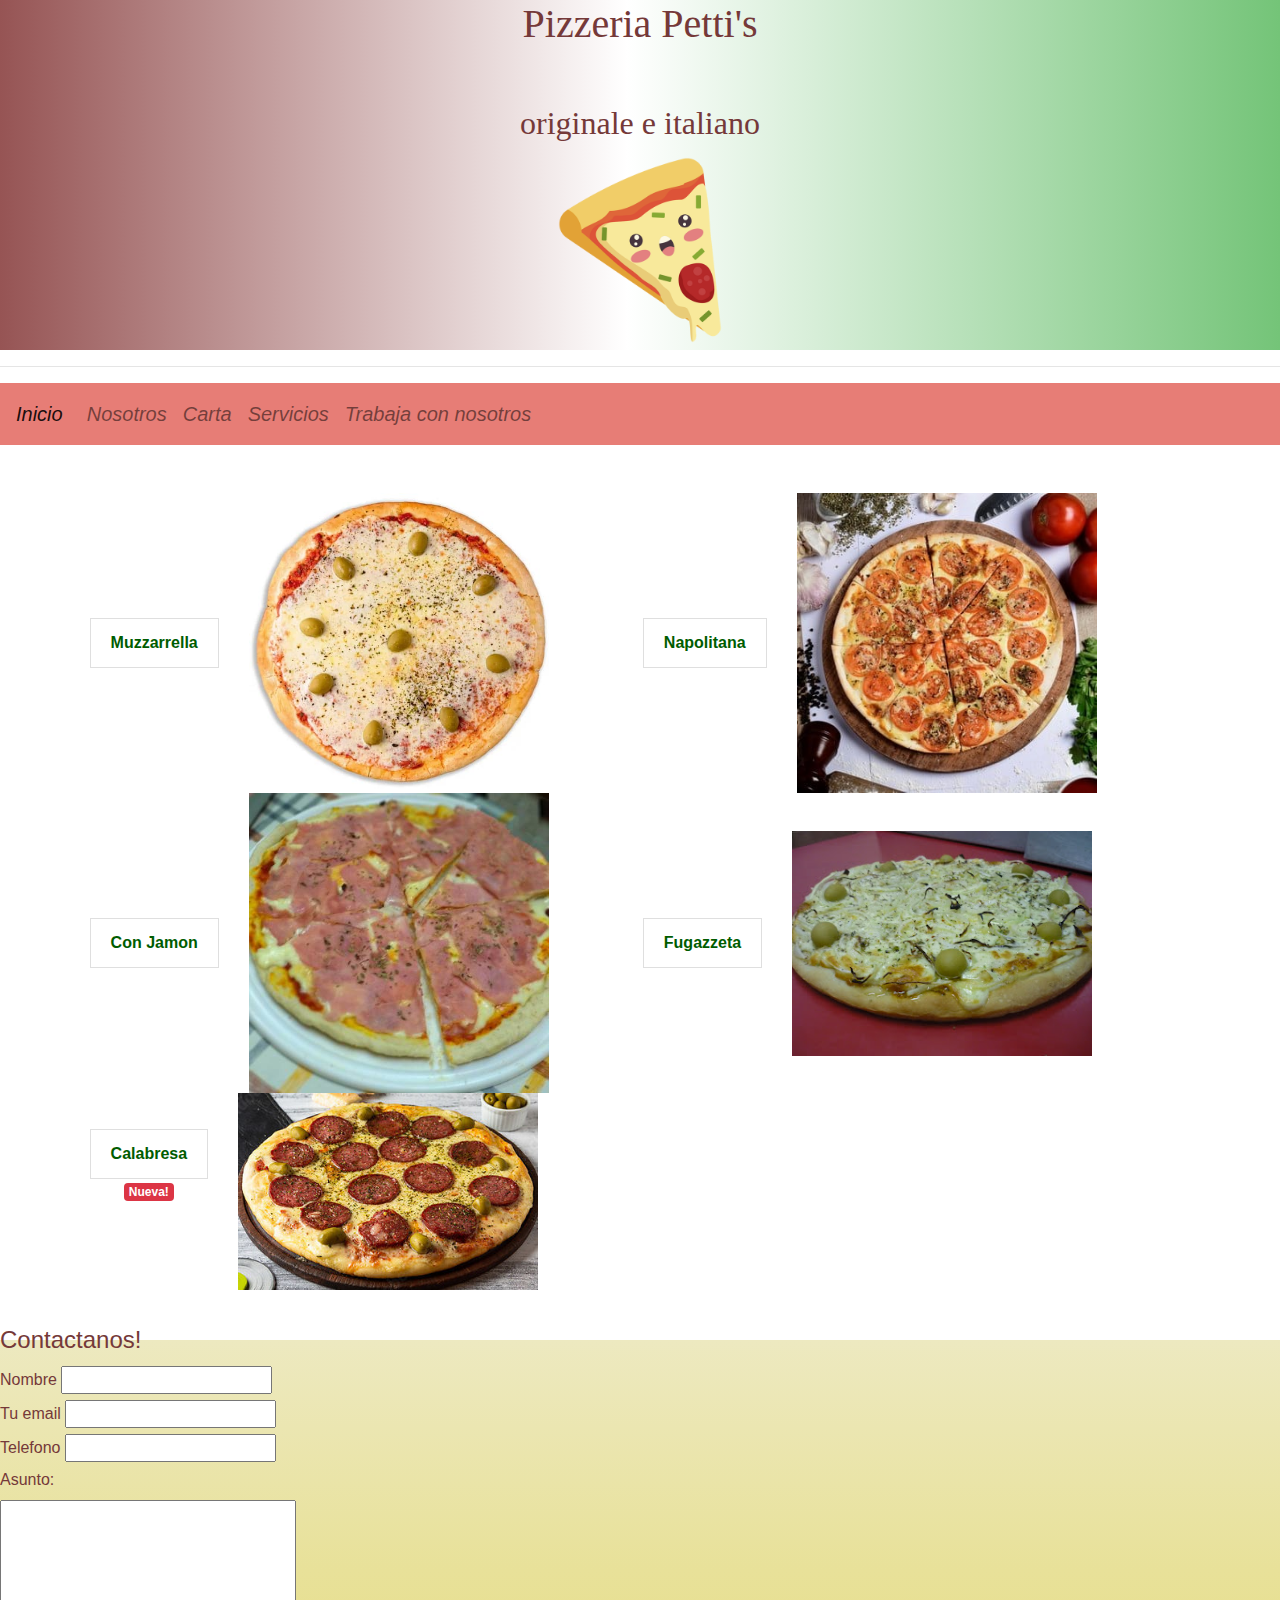
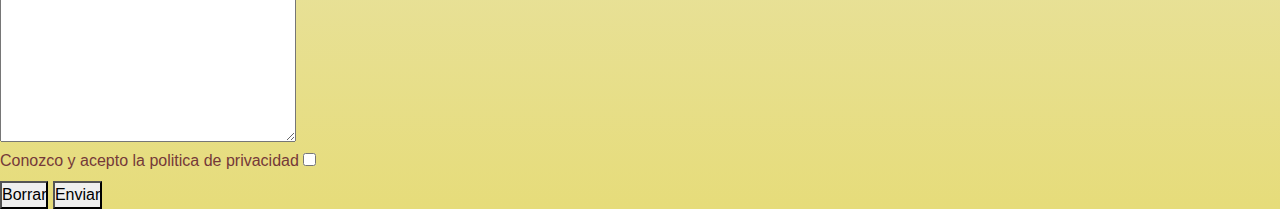
==== carta.html @ 35404a8d "primer git con proyecto pizzeria petti" ====
<!DOCTYPE html>
<html lang="en">
<head>
    <meta charset="UTF-8">
    <meta http-equiv="X-UA-Compatible" content="IE=edge">
    <meta name="viewport" content="width=device-width, initial-scale=1.0">
    <title>Pizzeria Petti</title>
    
    <!--CSS local-->
    <link rel="stylesheet" href="style.css">
    
</head>
<body>
    <header class="header--size--color">
        <h1>Pizzeria Petti's</h1> <br>
        <h2>originale e italiano</h2>
        <a href="index.html"></a><img class="header__img--size" src="img/img logo 2.png" alt="logo de la pizzeria" width="200px">
    </header> <hr>
    <main>
        <!--Nav de Bootstrap-->
        <nav class="navbar navbar-expand-lg navbar-light color-nav">
            <a class="navbar-brand" href="index.html">Inicio</a>
            <!--A partir de aca es donde se separan al tener una resolucion menor-->
            <button class="navbar-toggler" type="button" data-toggle="collapse" data-target="#navbarNav" aria-controls="navbarNav" aria-expanded="false" aria-label="Toggle navigation">
              <span class="navbar-toggler-icon"></span>
            </button>
            <div class="collapse navbar-collapse" id="navbarNav">
              <ul class="navbar-nav">
                <li class="nav-item">
                    <a class="nav-link" href="nosotros.html">Nosotros</a>
                </li>
                <li class="nav-item">
                    <a class="nav-link" href="carta.html">Carta</a>
                </li>
                <li class="nav-item">
                    <a class="nav-link" href="servicios.html">Servicios</a>
                </li>
                <li class="nav-item">
                    <a class="nav-link" href="contacto.html">Trabaja con nosotros</a>
                </li>
              </ul>
            </div>
          </nav>
        <br><br>

         <!-- BUDGES! -->
        <ol type="I" class="cartaCenter">
            <li><strong class="list-group-item">Muzzarrella</strong></li>
            <img class="imgCarta"src="img/muzzarrella.jpg" alt="foto de ejemplo" width= "300px">
            <li><strong class="list-group-item">Napolitana</strong></li>
            <img class="imgCarta"src="img/napolitana.jpg" alt="foto de ejemplo" width= "300px">
            <li><strong class="list-group-item">Con Jamon</strong></li>
            <img class="imgCarta"src="img/con jamon.jpg" alt="foto de ejemplo" width= "300px">
            <li><strong class="list-group-item">Fugazzeta</strong></li>
            <img class="imgCarta"src="img/fugazzetta.JPG" alt="foto de ejemplo" width= "300px">
            <li><strong class="list-group-item">Calabresa    </strong><span class="badge badge-danger">    Nueva! </span></li>  
            <img class="imgCarta"src="img/calabresa.jpg" alt="foto de ejemplo" width= "300px">
        </ol>
        
        

<!--FORMULARIO CONTACTOS-->
        <form action="">
            <fieldset>
                <legend>Contactanos!</legend>
                <div>
                    <label for="nombre">Nombre</label>
                    <input type="text" name="nombre" id="nombre"><br>
                </div>
                <div>
                    <label for="email">Tu email</label>
                    <input type="email"name="email" id="email"><br>
                </div>
                <div>
                    <label for="telefono">Telefono</label>
                    <input type="text" name="telefono" id="telefono"><br>
                </div>
                <!--TEXTBOX-->
                <div>
                    <label for="mensaje">Asunto:</label><br>
                    <textarea name="mensaje" id="mensaje" cols="30" rows="10"></textarea>
                </div>
                <!--CHECKBOX-->
                <div>
                    <label for="terminos">Conozco y acepto la politica de privacidad</label>
                    <input type="checkbox" name="terminos" id="terminos">
                </div>
                <!--BOTONES-->
                <div>
                    <button type="reset">Borrar</button>
                    <button type="submit">Enviar</button>
                </div>
            </fieldset>
        </form>

    </main>

        <!--BOOTSTRAP LIBRERIA JAVASCRIPT-->

        <script src="https://cdn.jsdelivr.net/npm/jquery@3.5.1/dist/jquery.slim.min.js" integrity="sha384-DfXdz2htPH0lsSSs5nCTpuj/zy4C+OGpamoFVy38MVBnE+IbbVYUew+OrCXaRkfj" crossorigin="anonymous"></script>

        <script src="https://cdn.jsdelivr.net/npm/popper.js@1.16.1/dist/umd/popper.min.js" integrity="sha384-9/reFTGAW83EW2RDu2S0VKaIzap3H66lZH81PoYlFhbGU+6BZp6G7niu735Sk7lN" crossorigin="anonymous"></script>
        <script src="https://cdn.jsdelivr.net/npm/bootstrap@4.6.1/dist/js/bootstrap.min.js" integrity="sha384-VHvPCCyXqtD5DqJeNxl2dtTyhF78xXNXdkwX1CZeRusQfRKp+tA7hAShOK/B/fQ2" crossorigin="anonymous"></script>
    
        <link rel="stylesheet" href="https://cdn.jsdelivr.net/npm/bootstrap@4.6.1/dist/css/bootstrap.min.css" integrity="sha384-zCbKRCUGaJDkqS1kPbPd7TveP5iyJE0EjAuZQTgFLD2ylzuqKfdKlfG/eSrtxUkn" crossorigin="anonymous">
    
        <!--VINCULAR BOOTSTRAP CSS-->
    
        <link rel="stylesheet" href="css/bootstrap.min.css">
    
        <!--VINCULAR BOOTSTRAP JAVASCRIPT-->
        
        <script src="js/bootstrap.min.js"></script>
    
</body>
</html>
---- style.css ----
* {
  margin: 0;
  padding: 0;
}

.color-nav {
  background-color: #e77d76;
}

nav {
  font-size: 20px;
  font-style: italic;
}

.header__img--size:hover {
  -webkit-transition: -webkit-transform 0.5s ease;
  transition: -webkit-transform 0.5s ease;
  transition: transform 0.5s ease;
  transition: transform 0.5s ease, -webkit-transform 0.5s ease;
  -webkit-transform: scale(1.2, 1.2);
          transform: scale(1.2, 1.2);
}

.article_animation {
  -webkit-animation-name: efecto;
          animation-name: efecto;
  -webkit-animation-timing-function: ease-in;
          animation-timing-function: ease-in;
  -webkit-animation-duration: 1s;
          animation-duration: 1s;
}

body {
  background-repeat: repeat;
  background-size: cover;
  background-size: contain;
}

main {
  color: #005c00;
  font-family: 'Urbanist', sans-serif;
}

fieldset {
  background-color: #dfd9a3;
  color: #753939;
  background: -webkit-gradient(linear, left top, left bottom, from(#ede9c0), color-stop(49%, #e8e199), to(#e6dc7a));
  background: linear-gradient(#ede9c0 0%, #e8e199 49%, #e6dc7a 100%);
}

.border {
  border: 5px solid #ca4355;
}

.nosotrosFont {
  font-size: 110%;
  /*text-transform: lowercase;*/
  word-spacing: 5px;
  display: -webkit-box;
  display: -ms-flexbox;
  display: flex;
  -ms-flex-wrap: wrap;
      flex-wrap: wrap;
  -webkit-box-orient: horizontal;
  -webkit-box-direction: normal;
      -ms-flex-direction: row;
          flex-direction: row;
  -webkit-box-pack: center;
      -ms-flex-pack: center;
          justify-content: center;
  -webkit-animation-name: efecto;
          animation-name: efecto;
  -webkit-animation-timing-function: ease-in;
          animation-timing-function: ease-in;
  -webkit-animation-duration: 1s;
          animation-duration: 1s;
}

.imgCarta:hover {
  -webkit-transition: -webkit-transform 0.5s ease;
  transition: -webkit-transform 0.5s ease;
  transition: transform 0.5s ease;
  transition: transform 0.5s ease, -webkit-transform 0.5s ease;
  -webkit-transform: scale(1.2, 1.2);
          transform: scale(1.2, 1.2);
}

.textPadding, h3, .article__align {
  padding-top: 5%;
}

h3 {
  padding-bottom: 20px;
}

.cartaCenter {
  -webkit-animation-name: efecto;
          animation-name: efecto;
  -webkit-animation-timing-function: ease-in;
          animation-timing-function: ease-in;
  -webkit-animation-duration: 0.5s;
          animation-duration: 0.5s;
}

.cartaCenter li {
  display: inline-block;
  padding-left: 7%;
  padding-right: 2%;
  padding-bottom: 8%;
}

.contenedores {
  display: -ms-grid;
  display: grid;
  font-size: 20px;
  color: #31a331;
  border: 3px solid black;
  -ms-grid-columns: 1fr 1fr 1fr;
      grid-template-columns: 1fr 1fr 1fr;
  -ms-grid-rows: 30% 50% 20%;
      grid-template-rows: 30% 50% 20%;
      grid-template-areas: "header header header" "relleno relleno relleno" "footer footer footer";
  -webkit-animation-name: efecto;
          animation-name: efecto;
  -webkit-animation-timing-function: ease-in;
          animation-timing-function: ease-in;
  -webkit-animation-duration: 0.5s;
          animation-duration: 0.5s;
}

.container, .nosotrosFont, .article__align, .cartaCenter li, .contenedores {
  text-align: center;
}

.container-fixed {
  width: 100%;
}

.relleno {
  grid-area: "relleno";
  background-color: white;
  height: 100px;
}

.carousel .carousel-indicators li {
  height: 20px;
  width: 20px;
  border-radius: 100%;
}

.carousel img {
  -o-object-fit: cover;
     object-fit: cover;
  -o-object-position: center;
     object-position: center;
  height: 55vh;
  width: 100%;
}

.footer {
  grid-area: "footer";
  background-color: white;
  height: 40px;
}

.local1-icon,
.local2-icon,
.local3-icon {
  height: 600px;
  width: 600px;
  border: 2px solid #333;
}

.local1-icon {
  background-image: url("img/local/local1.jpg");
  background-size: cover;
  background-position: center;
}

.local2-icon {
  background-image: url("img/local/local2.jpg");
  background-size: cover;
  background-position: center;
}

.local3-icon {
  background-image: url("img/local/local3.jpg");
  background-size: cover;
  background-position: center;
}

@media only screen and (max-width: 480px) {
  .contenedores {
    font-size: 12px;
    padding-bottom: 20px;
  }
  .nosotrosFont {
    font-size: 15px;
  }
}

@media only screen and (max-width: 600px) {
  .contenedores {
    font-size: 14px;
    padding-bottom: 50px;
  }
  .nosotrosFont {
    font-size: 16px;
  }
  .cartaCenter {
    font-size: 20px;
  }
}

@media only screen and (max-width: 1200px) {
  .contenedores {
    font-size: 18px;
    padding-bottom: 50px;
  }
  .nosotrosFont {
    font-size: 20px;
  }
  .cartaCenter {
    font-size: 20px;
  }
}

@-webkit-keyframes efecto {
  0% {
    opacity: 10%;
  }
  50% {
    opacity: 50%;
  }
}

@keyframes efecto {
  0% {
    opacity: 10%;
  }
  50% {
    opacity: 50%;
  }
}

.header--size--color {
  color: #753939;
  background-color: black;
  font-size: 200%;
  text-align: center;
  font-family: 'Lobster', cursive;
  background: #b19292;
  background: -webkit-gradient(linear, left top, right top, from(#965454), color-stop(49%, white), to(#74c478));
  background: linear-gradient(90deg, #965454 0%, white 49%, #74c478 100%);
}

footer {
  background-color: #dfd9a3;
  color: #753939;
  font-family: 'Urbanist', sans-serif;
  background: -webkit-gradient(linear, left top, left bottom, from(#ede9c0), color-stop(49%, #e8e199), to(#e6dc7a));
  background: linear-gradient(#ede9c0 0%, #e8e199 49%, #e6dc7a 100%);
}
/*# sourceMappingURL=style.css.map */
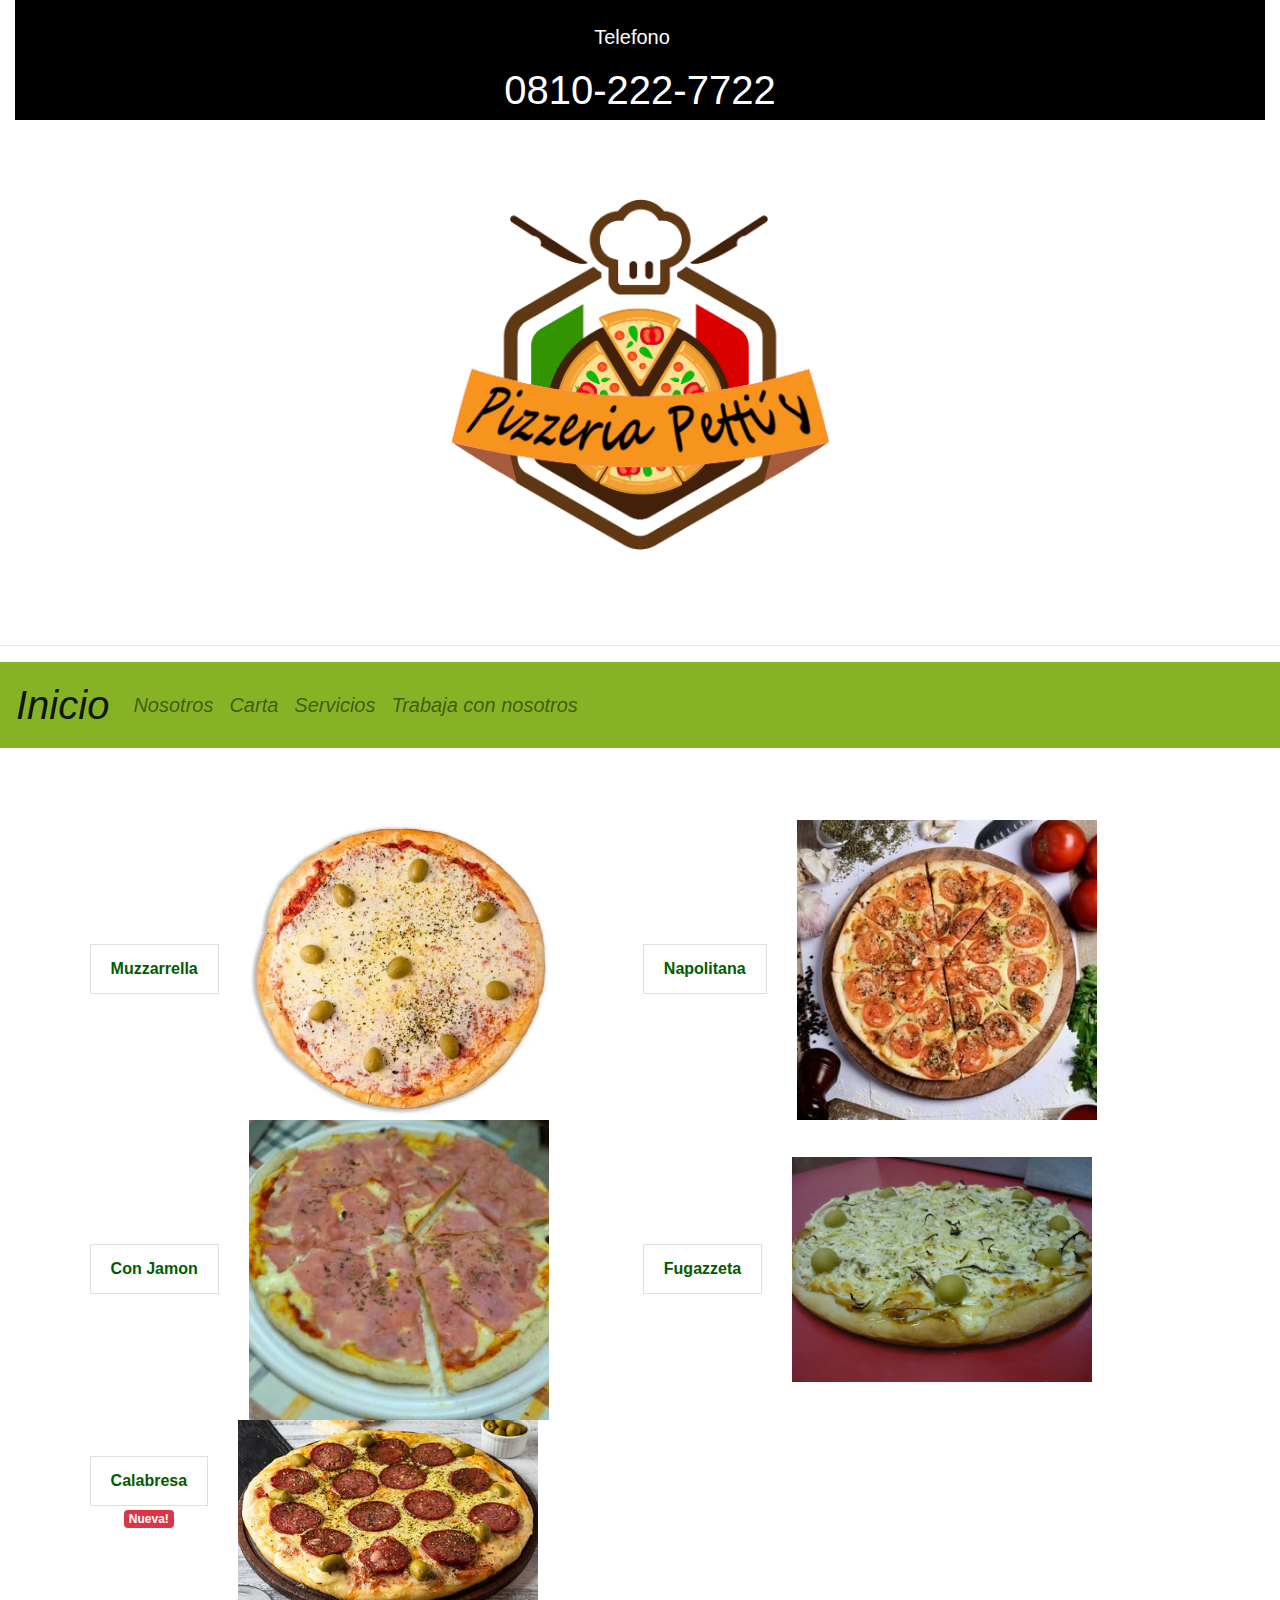
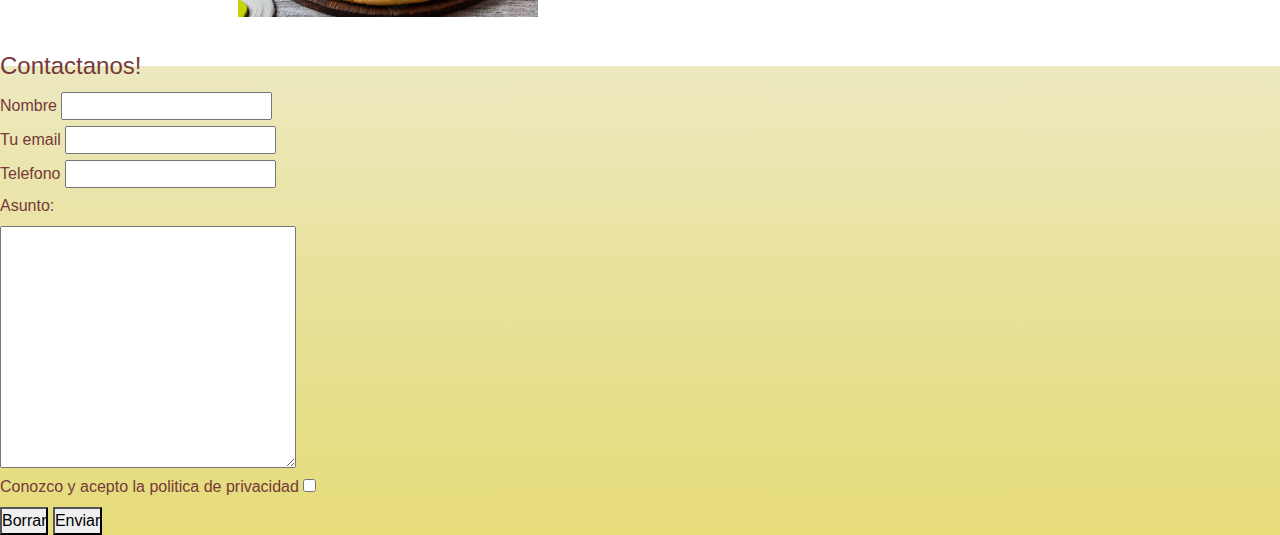
==== commit 117d5f88: "Cambios generales al codigo" ====
--- a/carta.html
+++ b/carta.html
@@ -12,36 +12,50 @@
 </head>
 <body>
     <header class="header--size--color">
-        <h1>Pizzeria Petti's</h1> <br>
-        <h2>originale e italiano</h2>
-        <a href="index.html"></a><img class="header__img--size" src="img/img logo 2.png" alt="logo de la pizzeria" width="200px">
+        <div class="container-fluid">
+          <nav class="navbar-dark sticky-top">
+            <a class="navbar-brand">Telefono</a>
+            <ul class="navbar-nav">
+              <li class="nav-item">
+                0810-222-7722
+              </li>
+            </ul>
+          </nav>
+        <div>
+            <img src="img/logo de pizzeria inicio.png" alt="logo de la pizzeria" class = "logoPizza" width=500px>
+        <!--
+            <h1 class = "tittle">Pizzeria Petti's</h1> <br>
+            <img class = "logoPizza" src="img/img logo 2.png" alt="logo"></div>
+            <h2 class = "subTittle">originale e italiano</h2>
+            <a href="index.html"></a><img class="header__img--size" src="img/img logo 2.png" alt="logo de la pizzeria" width="200px">
+            -->
     </header> <hr>
     <main>
-        <!--Nav de Bootstrap-->
-        <nav class="navbar navbar-expand-lg navbar-light color-nav">
-            <a class="navbar-brand" href="index.html">Inicio</a>
-            <!--A partir de aca es donde se separan al tener una resolucion menor-->
-            <button class="navbar-toggler" type="button" data-toggle="collapse" data-target="#navbarNav" aria-controls="navbarNav" aria-expanded="false" aria-label="Toggle navigation">
-              <span class="navbar-toggler-icon"></span>
-            </button>
-            <div class="collapse navbar-collapse" id="navbarNav">
-              <ul class="navbar-nav">
-                <li class="nav-item">
-                    <a class="nav-link" href="nosotros.html">Nosotros</a>
-                </li>
-                <li class="nav-item">
-                    <a class="nav-link" href="carta.html">Carta</a>
-                </li>
-                <li class="nav-item">
-                    <a class="nav-link" href="servicios.html">Servicios</a>
-                </li>
-                <li class="nav-item">
-                    <a class="nav-link" href="contacto.html">Trabaja con nosotros</a>
-                </li>
-              </ul>
-            </div>
-          </nav>
-        <br><br>
+     <!--Nav de Bootstrap-->
+     <nav class="navbar navbar-expand-lg navbar-light color-nav">
+        <a class="navbar-brand" href="index.html">Inicio</a>
+        <!--A partir de aca es donde se separan al tener una resolucion menor-->
+        <button class="navbar-toggler" type="button" data-toggle="collapse" data-target="#navbarNav" aria-controls="navbarNav" aria-expanded="false" aria-label="Toggle navigation">
+          <span class="navbar-toggler-icon"></span>
+        </button>
+        <div class="collapse navbar-collapse" id="navbarNav">
+          <ul class="navbar-nav">
+            <li class="nav-item">
+                <a class="nav-link" href="nosotros.html">Nosotros</a>
+            </li>
+            <li class="nav-item">
+                <a class="nav-link" href="carta.html">Carta</a>
+            </li>
+            <li class="nav-item">
+                <a class="nav-link" href="servicios.html">Servicios</a>
+            </li>
+            <li class="nav-item">
+                <a class="nav-link" href="contacto.html">Trabaja con nosotros</a>
+            </li>
+          </ul>
+        </div>
+      </nav>
+      <br><br><br>
 
          <!-- BUDGES! -->
         <ol type="I" class="cartaCenter">
--- a/style.css
+++ b/style.css
@@ -3,13 +3,20 @@
   padding: 0;
 }
 
-.color-nav {
-  background-color: #e77d76;
-}
-
-nav {
+/*.color-nav{
+    background-color:rgb(231, 125, 118);
+}*/
+.navbar {
   font-size: 20px;
   font-style: italic;
+}
+
+.navbar .color-nav {
+  color: black;
+}
+
+.navbar .navbar-brand {
+  font-size: 40px;
 }
 
 .header__img--size:hover {
@@ -50,6 +57,18 @@
 
 .border {
   border: 5px solid #ca4355;
+}
+
+.importantText {
+  text-align: center;
+}
+
+.importantTextTitle {
+  font-size: 40px;
+}
+
+.importantText-text-1 {
+  font-size: 20px;
 }
 
 .nosotrosFont {
@@ -246,21 +265,55 @@
 }
 
 .header--size--color {
-  color: #753939;
+  font-size: 40px;
+  text-align: center;
+  font-family: sans-serif;
+  -webkit-transition: 2s;
+  transition: 2s;
+}
+
+.logoPizza {
+  padding: 20px;
+  border: 20px solid white;
+  margin: 20px;
+  -webkit-animation-name: efecto;
+          animation-name: efecto;
+  -webkit-animation-timing-function: ease-in;
+          animation-timing-function: ease-in;
+  -webkit-animation-duration: 1s;
+          animation-duration: 1s;
+}
+
+.navbar-dark {
   background-color: black;
-  font-size: 200%;
+}
+
+.nav-item {
+  color: white;
+}
+
+.color-nav {
+  background-color: #86b325;
+}
+
+footer {
+  background-color: black;
+  color: #c4c4c4;
+  font-family: 'Urbanist', sans-serif;
+  font-size: 35px;
   text-align: center;
-  font-family: 'Lobster', cursive;
-  background: #b19292;
-  background: -webkit-gradient(linear, left top, right top, from(#965454), color-stop(49%, white), to(#74c478));
-  background: linear-gradient(90deg, #965454 0%, white 49%, #74c478 100%);
-}
-
-footer {
-  background-color: #dfd9a3;
-  color: #753939;
-  font-family: 'Urbanist', sans-serif;
-  background: -webkit-gradient(linear, left top, left bottom, from(#ede9c0), color-stop(49%, #e8e199), to(#e6dc7a));
-  background: linear-gradient(#ede9c0 0%, #e8e199 49%, #e6dc7a 100%);
+  padding: 20px;
+  margin-top: 40px;
+  border: 40px solid black;
+}
+
+footer .privacy-policy-font {
+  font-size: 15px;
+}
+
+footer .redesSociales {
+  font-size: 40px;
+  padding: 10px;
+  border-bottom: 15px solid black;
 }
 /*# sourceMappingURL=style.css.map */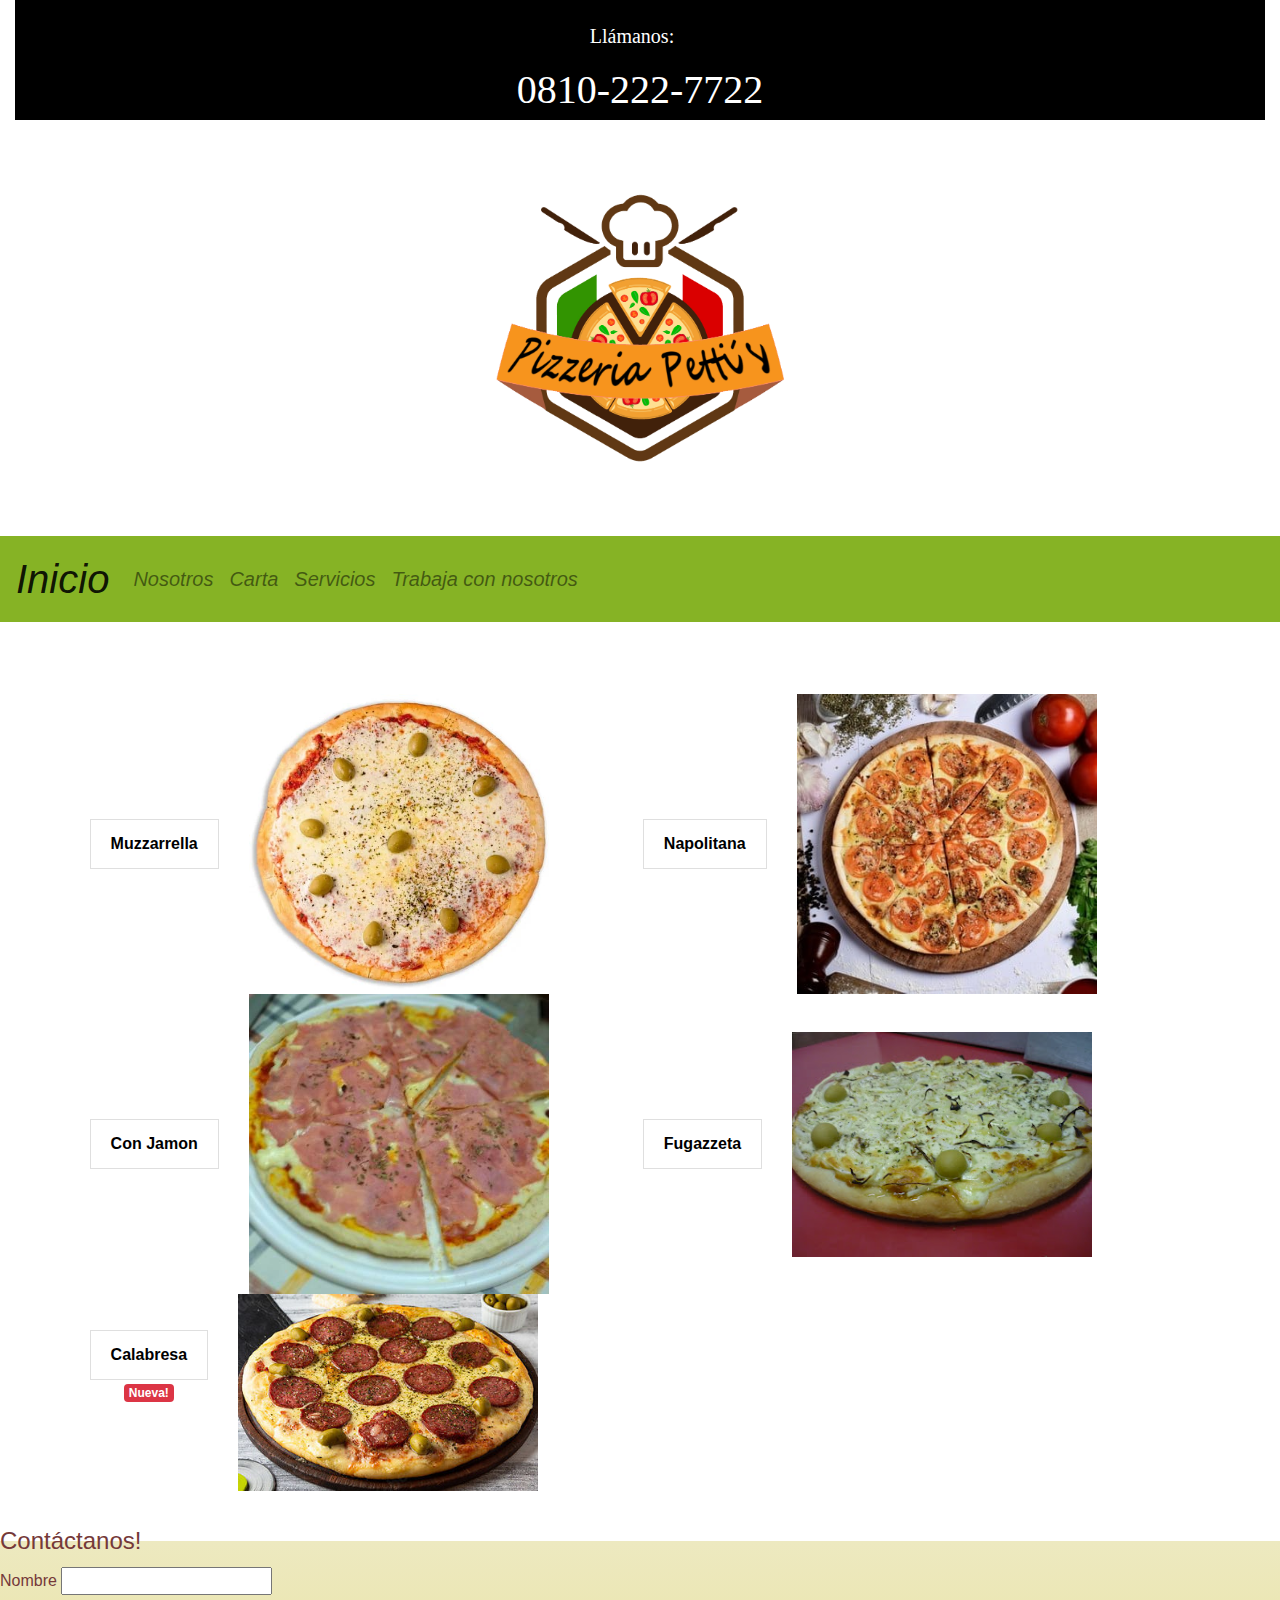
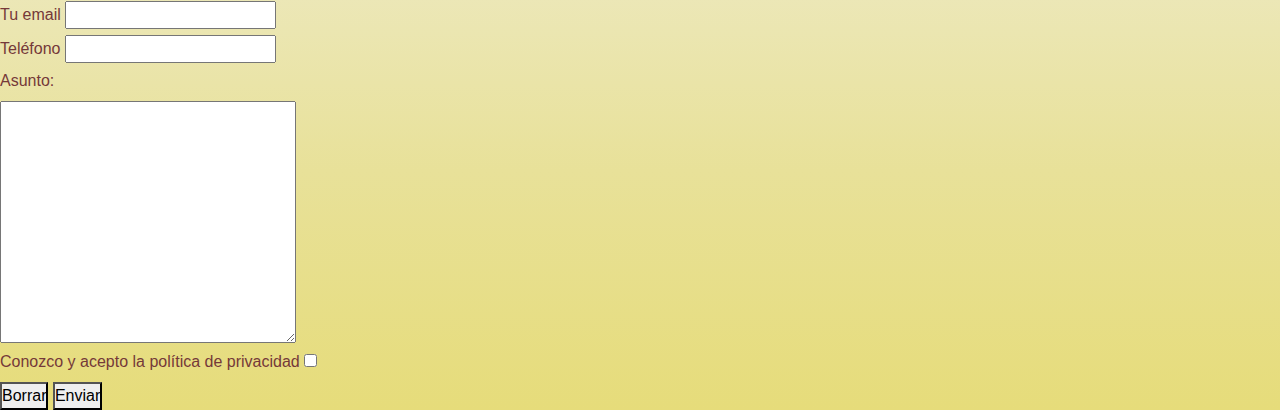
==== commit 5a7fffdc: "errores ortograficos" ====
--- a/carta.html
+++ b/carta.html
@@ -14,7 +14,7 @@
     <header class="header--size--color">
         <div class="container-fluid">
           <nav class="navbar-dark sticky-top">
-            <a class="navbar-brand">Telefono</a>
+            <a class="navbar-brand">Llámanos:</a>
             <ul class="navbar-nav">
               <li class="nav-item">
                 0810-222-7722
@@ -22,14 +22,8 @@
             </ul>
           </nav>
         <div>
-            <img src="img/logo de pizzeria inicio.png" alt="logo de la pizzeria" class = "logoPizza" width=500px>
-        <!--
-            <h1 class = "tittle">Pizzeria Petti's</h1> <br>
-            <img class = "logoPizza" src="img/img logo 2.png" alt="logo"></div>
-            <h2 class = "subTittle">originale e italiano</h2>
-            <a href="index.html"></a><img class="header__img--size" src="img/img logo 2.png" alt="logo de la pizzeria" width="200px">
-            -->
-    </header> <hr>
+            <img src="img/logo de pizzeria inicio.png" alt="logo de la pizzeria" class = "logoPizza" width=400px>
+    </header>
     <main>
      <!--Nav de Bootstrap-->
      <nav class="navbar navbar-expand-lg navbar-light color-nav">
@@ -76,7 +70,7 @@
 <!--FORMULARIO CONTACTOS-->
         <form action="">
             <fieldset>
-                <legend>Contactanos!</legend>
+                <legend>Contáctanos!</legend>
                 <div>
                     <label for="nombre">Nombre</label>
                     <input type="text" name="nombre" id="nombre"><br>
@@ -86,7 +80,7 @@
                     <input type="email"name="email" id="email"><br>
                 </div>
                 <div>
-                    <label for="telefono">Telefono</label>
+                    <label for="telefono">Teléfono</label>
                     <input type="text" name="telefono" id="telefono"><br>
                 </div>
                 <!--TEXTBOX-->
@@ -96,7 +90,7 @@
                 </div>
                 <!--CHECKBOX-->
                 <div>
-                    <label for="terminos">Conozco y acepto la politica de privacidad</label>
+                    <label for="terminos">Conozco y acepto la política de privacidad</label>
                     <input type="checkbox" name="terminos" id="terminos">
                 </div>
                 <!--BOTONES-->
--- a/style.css
+++ b/style.css
@@ -1,11 +1,10 @@
 * {
   margin: 0;
   padding: 0;
-}
-
-/*.color-nav{
-    background-color:rgb(231, 125, 118);
-}*/
+  -webkit-box-sizing: border-box;
+          box-sizing: border-box;
+}
+
 .navbar {
   font-size: 20px;
   font-style: italic;
@@ -44,7 +43,7 @@
 }
 
 main {
-  color: #005c00;
+  color: black;
   font-family: 'Urbanist', sans-serif;
 }
 
@@ -65,15 +64,28 @@
 
 .importantTextTitle {
   font-size: 40px;
+  font-family: 'Russo One', sans-serif;
+  opacity: 0.7;
 }
 
 .importantText-text-1 {
   font-size: 20px;
+  opacity: 0.6;
+  font-family: 'Open Sans Condensed', sans-serif;
+  border-right: 100px solid white;
+  border-left: 100px solid white;
+}
+
+.imagenesSucursal-size {
+  -webkit-box-align: center;
+      -ms-flex-align: center;
+          align-items: center;
 }
 
 .nosotrosFont {
-  font-size: 110%;
-  /*text-transform: lowercase;*/
+  font-size: 20px;
+  text-align: center;
+  /*text-transform: lowercases;*/
   word-spacing: 5px;
   display: -webkit-box;
   display: -ms-flexbox;
@@ -93,6 +105,45 @@
           animation-timing-function: ease-in;
   -webkit-animation-duration: 1s;
           animation-duration: 1s;
+  font-family: 'Open Sans Condensed', sans-serif;
+  border: 100px solid white;
+}
+
+.imgNosotros {
+  margin: 15px;
+  padding-bottom: 40px;
+  text-align: center;
+}
+
+.textPadding, h3, .article__align {
+  padding-top: 5%;
+}
+
+h3 {
+  padding-bottom: 20px;
+  font-family: 'Russo One', sans-serif;
+  opacity: 0.8;
+}
+
+.article__align {
+  text-align: center;
+}
+
+.cartaCenter {
+  -webkit-animation-name: efecto;
+          animation-name: efecto;
+  -webkit-animation-timing-function: ease-in;
+          animation-timing-function: ease-in;
+  -webkit-animation-duration: 0.5s;
+          animation-duration: 0.5s;
+}
+
+.cartaCenter li {
+  text-align: center;
+  display: inline-block;
+  padding-left: 7%;
+  padding-right: 2%;
+  padding-bottom: 8%;
 }
 
 .imgCarta:hover {
@@ -104,57 +155,45 @@
           transform: scale(1.2, 1.2);
 }
 
-.textPadding, h3, .article__align {
-  padding-top: 5%;
-}
-
-h3 {
-  padding-bottom: 20px;
-}
-
-.cartaCenter {
-  -webkit-animation-name: efecto;
-          animation-name: efecto;
-  -webkit-animation-timing-function: ease-in;
-          animation-timing-function: ease-in;
-  -webkit-animation-duration: 0.5s;
-          animation-duration: 0.5s;
-}
-
-.cartaCenter li {
-  display: inline-block;
-  padding-left: 7%;
-  padding-right: 2%;
-  padding-bottom: 8%;
-}
-
-.contenedores {
-  display: -ms-grid;
-  display: grid;
-  font-size: 20px;
-  color: #31a331;
-  border: 3px solid black;
-  -ms-grid-columns: 1fr 1fr 1fr;
-      grid-template-columns: 1fr 1fr 1fr;
-  -ms-grid-rows: 30% 50% 20%;
-      grid-template-rows: 30% 50% 20%;
-      grid-template-areas: "header header header"- "relleno relleno relleno"- "footer footer footer";
-  -webkit-animation-name: efecto;
-          animation-name: efecto;
-  -webkit-animation-timing-function: ease-in;
-          animation-timing-function: ease-in;
-  -webkit-animation-duration: 0.5s;
-          animation-duration: 0.5s;
-}
-
-.container, .nosotrosFont, .article__align, .cartaCenter li, .contenedores {
-  text-align: center;
-}
-
-.container-fixed {
-  width: 100%;
+.fontGaleria {
+  font-size: 40px;
+  font-family: 'Russo One', sans-serif;
+  opacity: 0.8;
+}
+
+.headerGrid {
+  text-align: center;
+  padding: 32px;
+  margin-top: 50px;
+  border-top: 50px solid #ba0000;
+}
+
+/* Crea 2 columnas iguales que se encuentra una junto a la otra, es lo que permite que las imagenes se junten */
+.column {
+  float: left;
+  width: 25%;
+  padding: 10px;
+}
+
+.column img {
+  margin-top: 12px;
+  -webkit-transition: 1s;
+  transition: 1s;
+}
+
+.column img:hover {
+  -webkit-transition: -webkit-transform 0.5s ease;
+  transition: -webkit-transform 0.5s ease;
+  transition: transform 0.5s ease;
+  transition: transform 0.5s ease, -webkit-transform 0.5s ease;
+  -webkit-transform: scale(1.2, 1.2);
+          transform: scale(1.2, 1.2);
+}
+
+.row:after {
+  content: "";
+  display: table;
+  clear: both;
 }
 
 .relleno {
@@ -184,14 +223,6 @@
   height: 40px;
 }
 
-.local1-icon,
-.local2-icon,
-.local3-icon {
-  height: 600px;
-  width: 600px;
-  border: 2px solid #333;
-}
-
 .local1-icon {
   background-image: url("img/local/local1.jpg");
   background-size: cover;
@@ -267,9 +298,9 @@
 .header--size--color {
   font-size: 40px;
   text-align: center;
-  font-family: sans-serif;
   -webkit-transition: 2s;
   transition: 2s;
+  font-family: 'Fredericka the Great', cursive;
 }
 
 .logoPizza {
@@ -299,7 +330,7 @@
 footer {
   background-color: black;
   color: #c4c4c4;
-  font-family: 'Urbanist', sans-serif;
+  font-family: 'Fredericka the Great', cursive;
   font-size: 35px;
   text-align: center;
   padding: 20px;
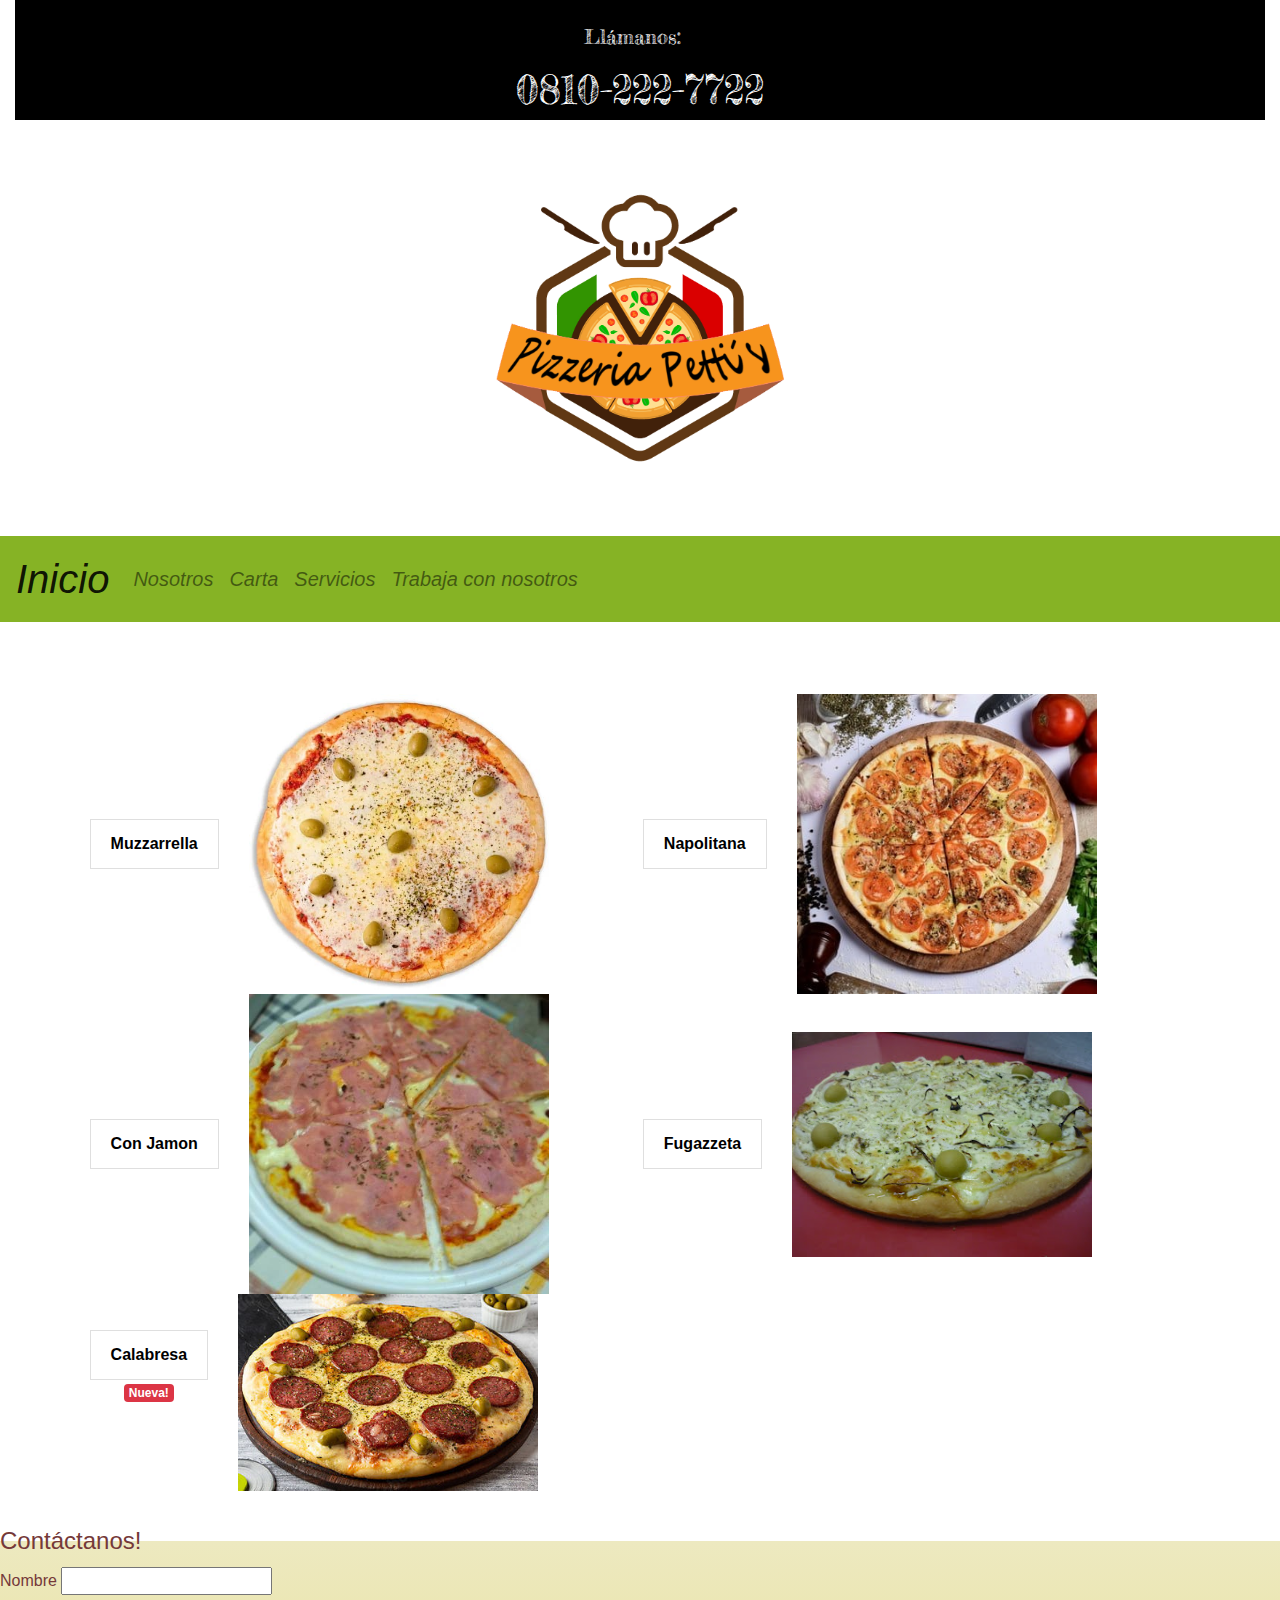
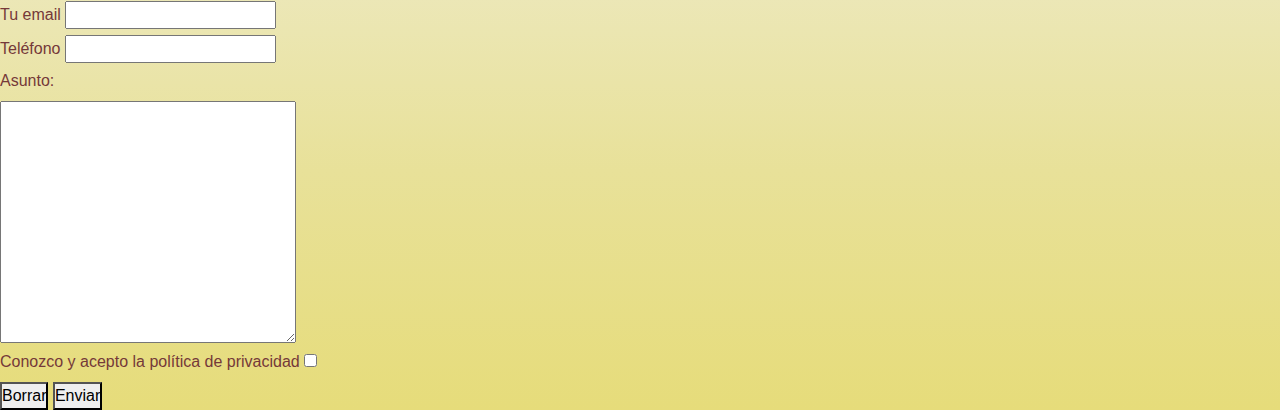
==== commit aca79abb: "se arreglo la tipografia" ====
--- a/carta.html
+++ b/carta.html
@@ -8,6 +8,15 @@
     
     <!--CSS local-->
     <link rel="stylesheet" href="style.css">
+
+    <!--Tipografia-->
+    <link rel="preconnect" href="https://fonts.googleapis.com">
+    <link rel="preconnect" href="https://fonts.gstatic.com" crossorigin>
+    <link href="https://fonts.googleapis.com/css2?family=Lobster&display=swap" rel="stylesheet">
+    <link href="https://fonts.googleapis.com/css2?family=Black+Ops+One&family=Fredericka+the+Great&display=swap"
+        rel="stylesheet">
+    <link href="https://fonts.googleapis.com/css2?family=Russo+One&display=swap" rel="stylesheet">
+    <link href="https://fonts.googleapis.com/css2?family=Open+Sans+Condensed:wght@700&display=swap" rel="stylesheet">
     
 </head>
 <body>
--- a/style.css
+++ b/style.css
@@ -109,6 +109,12 @@
   border: 100px solid white;
 }
 
+#imgNosotros {
+  border-radius: 50% 20% / 10% 40%;
+  width: 800px;
+  height: auto;
+}
+
 .imgNosotros {
   margin: 15px;
   padding-bottom: 40px;
